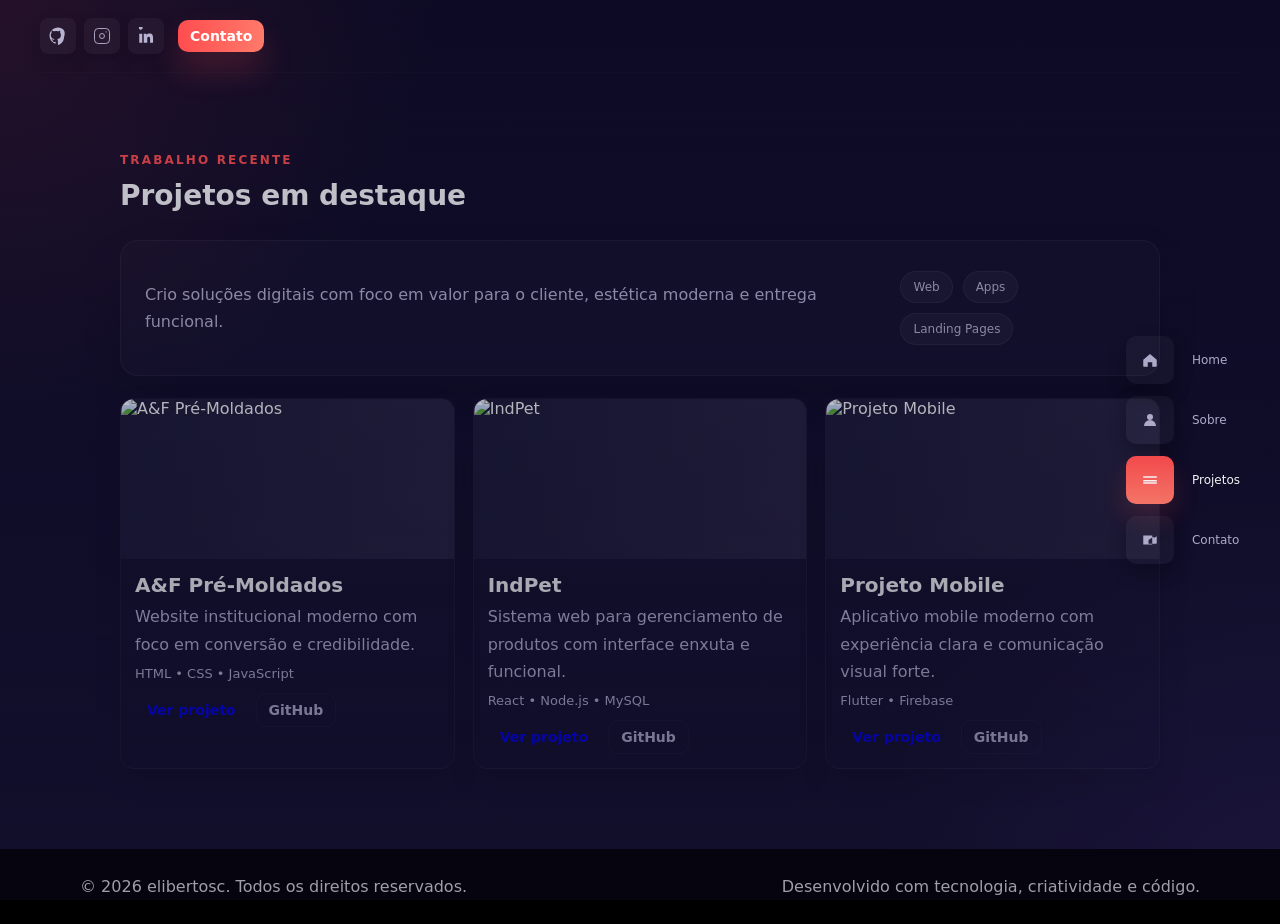
==== projects.html @ d41f6f51 "Add files via upload" ====
<!doctype html>
<html lang="pt-BR">
<head>
  <meta charset="utf-8" />
  <meta name="viewport" content="width=device-width,initial-scale=1" />
  <title>Projetos | elibertosc</title>
  <meta name="description" content="Projetos desenvolvidos por elibertosc." />
  <link rel="icon" href="assets/images/dev.ico" type="image/x-icon" />
  <link rel="stylesheet" href="style.css?v=1.1">
</head>
<body>
  <header class="topbar">
    <nav class="socials" aria-label="Redes sociais">
      <a href="https://github.com/elibertosc1" class="icon" id="github" aria-label="GitHub">
        <svg width="18" height="18" viewBox="0 0 24 24" fill="none" xmlns="http://www.w3.org/2000/svg">
          <path d="M12 .5C5.6.5.7 5.4.7 11.8c0 4.8 3.1 8.9 7.4 10.4.5.1.7-.2.7-.5v-1.9c-3 .6-3.7-1.3-3.7-1.3-.5-1.3-1.2-1.7-1.2-1.7-1-.7.1-.7.1-.7 1.1.1 1.7 1.1 1.7 1.1 1 .1 1.5-.8 1.8-1.2-2.4-.3-5-1.2-5-5.4 0-1.2.4-2.1 1.1-2.9-.1-.3-.5-1.5.1-3.1 0 0 .9-.3 2.9 1.1a9.9 9.9 0 012.6-.4c.9 0 1.8.1 2.6.4 2-.1 2.9-1.1 2.9-1.1.6 1.6.2 2.8.1 3.1.7.8 1.1 1.7 1.1 2.9 0 4.2-2.6 5.1-5 5.4.6.5 1 1.5 1 3v4.4c0 .3.2.6.7.5 4.3-1.5 7.4-5.6 7.4-10.4C23.3 5.4 18.4.5 12 .5z" fill="currentColor"/>
        </svg>
      </a>
      <a href="https://instagram.com/elibertosc" class="icon" id="instagram" aria-label="Instagram">
        <svg width="18" height="18" viewBox="0 0 24 24" fill="none" xmlns="http://www.w3.org/2000/svg">
          <path d="M7 2h10a5 5 0 015 5v10a5 5 0 01-5 5H7a5 5 0 01-5-5V7a5 5 0 015-5z" stroke="currentColor" stroke-width="1.2" fill="none"/>
          <path d="M12 8.7a3.3 3.3 0 100 6.6 3.3 3.3 0 000-6.6z" stroke="currentColor" stroke-width="1.2" fill="none"/>
          <circle cx="17.5" cy="6.5" r=".7" fill="currentColor"/>
        </svg>
      </a>
      <a href="#" class="icon" id="linkedin" aria-label="LinkedIn">
        <svg width="18" height="18" viewBox="0 0 24 24" fill="none" xmlns="http://www.w3.org/2000/svg">
          <path d="M4.98 3.5a2.5 2.5 0 11.02 0zM3 9h4v12H3z" fill="currentColor"/>
          <path d="M9 9h3.6v1.6h.1c.5-.9 1.9-1.8 3.9-1.8 4.1 0 4.8 2.7 4.8 6.1V21h-4v-5.1c0-1.2 0-2.8-1.7-2.8-1.7 0-2 1.3-2 2.7V21H9V9z" fill="currentColor"/>
        </svg>
      </a>
      <a href="contact.html" class="btn primary small" id="contactBtn">Contato</a>
    </nav>
  </header>

  <nav class="vertical-nav" id="verticalNav">
    <ul>
      <li><a class="nav-link" href="index.html"><div class="nav-glass"><span class="nav-icon"><svg width="18" height="18" viewBox="0 0 24 24" fill="none" xmlns="http://www.w3.org/2000/svg"><path d="M3 11.5L12 4l9 7.5V20a1 1 0 01-1 1h-5v-6H9v6H4a1 1 0 01-1-1v-8.5z" fill="currentColor"/></svg></span></div><span class="label">Home</span></a></li>
      <li><a class="nav-link" href="about.html"><div class="nav-glass"><span class="nav-icon"><svg width="18" height="18" viewBox="0 0 24 24" fill="none" xmlns="http://www.w3.org/2000/svg"><path d="M12 12a4 4 0 100-8 4 4 0 000 8zM4 20a8 8 0 0116 0" fill="currentColor"/></svg></span></div><span class="label">Sobre</span></a></li>
      <li class="active"><a class="nav-link" href="projects.html"><div class="nav-glass"><span class="nav-icon"><svg width="18" height="18" viewBox="0 0 24 24" fill="none" xmlns="http://www.w3.org/2000/svg"><path d="M3 7h18v2H3V7zm0 8h18v2H3v-2zM3 12h18v2H3v-2z" fill="currentColor"/></svg></span></div><span class="label">Projetos</span></a></li>
      <li><a class="nav-link" href="contact.html"><div class="nav-glass"><span class="nav-icon"><svg width="18" height="18" viewBox="0 0 24 24" fill="none" xmlns="http://www.w3.org/2000/svg"><path d="M21 8V7l-3 2-2-1-6 4v5h10a1 1 0 001-1v-6zM3 6h12v12H3z" fill="currentColor"/></svg></span></div><span class="label">Contato</span></a></li>
    </ul>
    <button class="nav-toggle" id="navToggle" aria-label="Abrir menu" aria-expanded="false">
      <span class="nav-toggle-icon" aria-hidden="true"><span></span><span></span><span></span></span>
    </button>
  </nav>

  <main>
    <section class="section page-shell" id="projects">
      <div class="page-header">
        <p class="eyebrow">Trabalho recente</p>
        <h1 class="section-title">Projetos em destaque</h1>
      </div>

      <div class="project-header">
        <p class="section-lead">Crio soluções digitais com foco em valor para o cliente, estética moderna e entrega funcional.</p>
        <div class="meta" aria-label="Categorias de projetos">
          <span>Web</span>
          <span>Apps</span>
          <span>Landing Pages</span>
        </div>
      </div>

      <div class="projects-grid">
        <article class="project-card">
          <img src="assets/images/project-1.svg" alt="A&F Pré-Moldados" loading="lazy">
          <div class="project-body">
            <h4>A&F Pré-Moldados</h4>
            <p>Website institucional moderno com foco em conversão e credibilidade.</p>
            <div class="tech">HTML • CSS • JavaScript</div>
            <div class="project-actions">
              <a href="#" class="btn small">Ver projeto</a>
              <a href="#" class="btn ghost small">GitHub</a>
            </div>
          </div>
        </article>

        <article class="project-card">
          <img src="assets/images/project-2.svg" alt="IndPet" loading="lazy">
          <div class="project-body">
            <h4>IndPet</h4>
            <p>Sistema web para gerenciamento de produtos com interface enxuta e funcional.</p>
            <div class="tech">React • Node.js • MySQL</div>
            <div class="project-actions">
              <a href="#" class="btn small">Ver projeto</a>
              <a href="#" class="btn ghost small">GitHub</a>
            </div>
          </div>
        </article>

        <article class="project-card">
          <img src="assets/images/project-3.svg" alt="Projeto Mobile" loading="lazy">
          <div class="project-body">
            <h4>Projeto Mobile</h4>
            <p>Aplicativo mobile moderno com experiência clara e comunicação visual forte.</p>
            <div class="tech">Flutter • Firebase</div>
            <div class="project-actions">
              <a href="#" class="btn small">Ver projeto</a>
              <a href="#" class="btn ghost small">GitHub</a>
            </div>
          </div>
        </article>
      </div>
    </section>
  </main>

  <footer class="site-footer">
    <div>© 2026 elibertosc. Todos os direitos reservados.</div>
    <div>Desenvolvido com tecnologia, criatividade e código.</div>
  </footer>

  <script src="script.js"></script>
</body>
</html>
---- style.css ----
:root{
  --bg:#0D0B25;
  --bg-2:#15122F;
  --text:#F5F5F7;
  --muted:#B8B3D1;
  --accent:#FF4D4F; /* coral/red */
  --glass: rgba(255,255,255,0.04);
}
*{box-sizing:border-box}
html,body{height:100%;margin:0;font-family:Inter,system-ui,Segoe UI,Roboto,Helvetica,Arial;background:radial-gradient(circle at top left, rgba(255,77,79,0.12), transparent 28%), radial-gradient(circle at bottom right, rgba(140,92,255,0.12), transparent 26%), linear-gradient(180deg,var(--bg),var(--bg-2));color:var(--text);-webkit-font-smoothing:antialiased}
body::before{content:"";position:fixed;inset:0;background:linear-gradient(180deg,rgba(13,11,37,0.18),rgba(13,11,37,0.4));pointer-events:none;z-index:0}
.topbar{display:flex;justify-content:space-between;align-items:center;padding:18px 40px;position:relative;z-index:40}
.topbar .brand{font-weight:700;letter-spacing:0.4px}
.socials{display:flex;gap:8px;align-items:center}
.socials .icon{color:var(--muted);text-decoration:none;font-size:13px;display:inline-flex;align-items:center;justify-content:center;width:36px;height:36px;border-radius:8px;background:var(--glass);backdrop-filter:blur(6px);-webkit-backdrop-filter:blur(6px);box-shadow:0 8px 18px rgba(3,4,18,0.16);padding:6px;transition:transform .2s ease, border-color .2s ease}
.socials .icon:hover{transform:translateY(-2px);border:1px solid rgba(255,255,255,0.08)}
.socials .icon svg{width:18px;height:18px}
.sr-only{position:absolute!important;height:1px;width:1px;overflow:hidden;clip:rect(1px,1px,1px,1px);white-space:nowrap}
.socials .btn{margin-left:6px}

/* Vertical nav */
.vertical-nav{position:fixed;right:24px;top:50%;transform:translateY(-50%);z-index:50;background:transparent;padding:8px;border-radius:28px}
.vertical-nav ul{list-style:none;margin:0;padding:8px;display:flex;flex-direction:column;gap:12px}
.vertical-nav li{list-style:none;transition:all .28s ease;opacity:0.95}
.vertical-nav li:hover{opacity:1}
.vertical-nav .nav-link{display:flex;align-items:center;gap:10px;text-decoration:none;color:inherit;cursor:pointer}
.nav-glass{width:48px;height:48px;border-radius:10px;display:inline-flex;align-items:center;justify-content:center;background:var(--glass);backdrop-filter:blur(6px);-webkit-backdrop-filter:blur(6px);box-shadow:0 8px 20px rgba(3,4,18,0.35);transition:all .18s ease}
.nav-icon{display:inline-flex;align-items:center;justify-content:center;color:var(--muted)}
.vertical-nav .label{font-size:12px;color:var(--muted);padding-left:8px;opacity:1;transition:opacity .18s ease,transform .18s ease;transform:none}
.vertical-nav li.active .nav-glass{background:linear-gradient(180deg,var(--accent),#ff7a6a);box-shadow:0 14px 30px rgba(255,77,79,0.18)}
.vertical-nav li.active .nav-icon{color:#fff}
.vertical-nav li.active .label{color:#fff}
.vertical-nav li:hover .nav-glass{transform:translateY(-4px);background:linear-gradient(180deg,rgba(255,255,255,0.03),transparent)}
.vertical-nav li:hover .nav-icon{color:var(--accent)}
.vertical-nav li:hover .label{opacity:1;transform:translateX(0)}
.vertical-nav .nav-toggle{display:none}
#navToggle{display:none}

/* HERO */
.hero{display:grid;grid-template-columns:420px 1fr;gap:48px;padding:120px 80px 80px;align-items:center;min-height:92vh;position:relative;z-index:1}
.hero-left{display:flex;justify-content:flex-start;align-items:center}
.photo-wrap{position:relative;width:420px;height:520px;border-radius:28px;overflow:hidden;box-shadow:0 40px 80px rgba(5,4,20,.6), inset 0 0 0 1px rgba(255,255,255,.05);background:linear-gradient(180deg,rgba(255,255,255,0.02),transparent)}
.photo-wrap picture, .photo-wrap img{display:block;width:100%;height:100%}
.photo-wrap img{width:100%;height:100%;object-fit:cover;display:block;transform:translateY(0);transition:transform .8s ease,filter .4s ease,opacity .4s ease}
.photo-wrap img.processed{filter:contrast(1.04) saturate(1.06) brightness(1.02);opacity:1}
.photo-mask{position:absolute;inset:0;border-radius:28px;pointer-events:none;background:linear-gradient(180deg,rgba(10,8,30,0),rgba(5,4,20,0.22));mix-blend-mode:multiply}
.photo-wrap::after{content:'';position:absolute;left:-20%;top:10%;width:60%;height:60%;background:radial-gradient(circle at 20% 20%, rgba(255,77,79,0.06), transparent 30%);filter:blur(42px);transform:translateZ(0);pointer-events:none}
.photo-glow{position:absolute;inset:auto  -60px -40px auto;width:220px;height:220px;background:radial-gradient(circle at 30% 30%, rgba(255,77,79,0.12), transparent 40%);filter:blur(28px);pointer-events:none}

.hero-right{padding:24px;max-width:720px}
.eyebrow{margin:0 0 12px;color:var(--accent);font-size:12px;letter-spacing:0.18em;text-transform:uppercase;font-weight:700}
.hello{font-size:28px;margin:0;color:var(--muted)}
.subtitle{font-size:16px;margin:6px 0 16px;color:var(--muted)}
.lead{font-size:18px;color:var(--muted);max-width:520px}
.impact{font-size:40px;line-height:1.02;margin:18px 0;font-weight:700}
.impact .accent{color:var(--accent)}

.hero-cta{display:flex;gap:14px;margin:20px 0}
.hero-actions{display:flex;gap:12px;flex-wrap:wrap;margin-top:20px}
.btn{display:inline-flex;align-items:center;justify-content:center;gap:8px;padding:12px 18px;border-radius:10px;text-decoration:none;cursor:pointer;border:none;font-weight:600}
.btn.primary{background:linear-gradient(90deg,var(--accent),#ff7a6a);color:#fff;box-shadow:0 18px 32px rgba(255,77,79,0.2)}
.btn.outline{background:transparent;border:1px solid rgba(255,255,255,0.08);color:var(--text)}
.btn.small{padding:8px 12px;font-size:14px}
.btn.ghost{background:transparent;color:var(--muted);border:1px solid rgba(255,255,255,0.03)}

.counters{display:flex;gap:18px;margin-top:20px;flex-wrap:wrap}
.counter{background:var(--glass);padding:10px 14px;border-radius:10px;text-align:center;min-width:110px}
.counter .num{display:block;font-size:20px;color:var(--accent)}
.counter span{display:block;color:var(--muted);font-size:13px}

.mini-services{display:flex;flex-wrap:wrap;gap:10px;margin-top:18px}
.chip{display:inline-flex;align-items:center;padding:8px 12px;border-radius:999px;border:1px solid rgba(255,255,255,0.08);background:rgba(255,255,255,0.02);color:var(--muted);font-size:13px}

/* SECTIONS */
.section{padding:80px 80px;border-top:1px solid rgba(255,255,255,0.02)}
.page-shell{padding-top:80px;max-width:1200px;margin:0 auto}
.page-header{margin-bottom:28px}
.section-title{font-size:28px;margin:0 0 14px}
.section-lead{color:var(--muted);max-width:880px;line-height:1.7}

.feature-band{display:grid;grid-template-columns:1.4fr .9fr;gap:20px;align-items:stretch;margin-bottom:28px}
.intro-panel, .stat-grid, .process-grid, .project-header, .contact-panel, .help-grid{background:rgba(255,255,255,0.02);border:1px solid rgba(255,255,255,0.05);border-radius:18px;box-shadow:0 18px 38px rgba(3,4,18,0.16)}
.intro-panel{padding:26px}
.intro-panel h3{margin:0 0 12px;font-size:22px}
.intro-panel p{margin:0;color:var(--muted);line-height:1.8}
.stat-grid{display:grid;grid-template-columns:repeat(2,1fr);gap:16px;padding:18px}
.stat-item{padding:18px;border-radius:14px;background:linear-gradient(180deg,rgba(255,255,255,0.02),rgba(255,255,255,0.01));border:1px solid rgba(255,255,255,0.04)}
.stat-item strong{display:block;font-size:30px;color:var(--accent);margin-bottom:8px}
.stat-item span{color:var(--muted);font-size:13px}

.about-cards{display:grid;grid-template-columns:repeat(4,1fr);gap:16px;margin-top:24px}
.card{background:linear-gradient(180deg,rgba(255,255,255,0.02),transparent);padding:18px;border-radius:12px;border:1px solid rgba(255,255,255,0.04);box-shadow:0 10px 25px rgba(3,4,18,0.12)}
.card h4{margin:0 0 10px;font-size:18px}
.card p{margin:0;color:var(--muted);line-height:1.7}

.process-grid{display:grid;grid-template-columns:repeat(4,1fr);gap:16px;padding:18px;margin-top:28px}
.process-item{padding:18px;border-radius:14px;border:1px solid rgba(255,255,255,0.04);background:linear-gradient(180deg,rgba(255,255,255,0.014),transparent)}
.process-item .step{display:inline-flex;align-items:center;justify-content:center;width:32px;height:32px;border-radius:10px;background:rgba(255,77,79,0.12);color:var(--accent);font-weight:700;margin-bottom:12px}
.process-item h4{margin:0 0 8px}
.process-item p{margin:0;color:var(--muted);line-height:1.7}

.project-header{padding:24px;display:flex;justify-content:space-between;align-items:center;gap:20px;margin-bottom:22px}
.project-header .meta{display:flex;flex-wrap:wrap;gap:10px}
.project-header .meta span{padding:8px 12px;border-radius:999px;background:rgba(255,255,255,0.04);border:1px solid rgba(255,255,255,0.06);color:var(--muted);font-size:12px}

.projects-grid{display:grid;grid-template-columns:repeat(3,1fr);gap:18px;margin-top:18px}
.project-card{background:linear-gradient(180deg,rgba(255,255,255,0.02),transparent);border-radius:14px;overflow:hidden;display:flex;flex-direction:column;border:1px solid rgba(255,255,255,0.04);box-shadow:0 12px 28px rgba(3,4,18,0.12)}
.project-card img{width:100%;height:180px;object-fit:cover;background:linear-gradient(90deg,#1b1a36,#25223f)}
.project-body{padding:18px}
.project-body h4{margin:0 0 8px;font-size:20px}
.project-body p{margin:0;color:var(--muted);line-height:1.7}
.tech{color:var(--muted);font-size:13px;margin-top:10px}
.project-actions{display:flex;gap:8px;margin-top:14px}

.contact-wrap{display:grid;grid-template-columns:1.2fr .8fr;gap:20px;margin-top:18px}
.contact-panel, .help-grid{padding:24px;border-radius:18px}
.contact-panel h3, .help-grid h3{margin:0 0 18px;font-size:22px}
.contact-panel .contacts-list{margin:0}
.help-grid{display:grid;grid-template-columns:1fr;gap:14px}
.help-item{padding:16px;border-radius:14px;background:rgba(255,255,255,0.02);border:1px solid rgba(255,255,255,0.04)}
.help-item h4{margin:0 0 8px}
.help-item p{margin:0;color:var(--muted);line-height:1.7}

.skills-grid{display:flex;flex-wrap:wrap;gap:12px;margin-top:20px}
.skill{background:rgba(255,255,255,0.03);padding:10px 12px;border-radius:10px;color:var(--muted)}

.projects-grid{display:grid;grid-template-columns:repeat(3,1fr);gap:18px;margin-top:18px}
.project-card{background:linear-gradient(180deg,rgba(255,255,255,0.02),transparent);border-radius:14px;overflow:hidden;display:flex;flex-direction:column}
.project-card img{width:100%;height:160px;object-fit:cover;background:linear-gradient(90deg,#1b1a36,#25223f)}
.project-body{padding:14px}
.project-body h4{margin:0 0 6px}
.tech{color:var(--muted);font-size:13px;margin-top:8px}
.project-actions{display:flex;gap:8px;margin-top:12px}

.timeline{display:flex;flex-direction:column;gap:14px}
.timeline-item{background:linear-gradient(180deg,rgba(255,255,255,0.02),transparent);padding:14px;border-radius:10px}
.period{font-weight:700;color:var(--muted)}
.role{font-size:16px;margin-top:6px}

.services-grid{display:grid;grid-template-columns:repeat(3,1fr);gap:12px;margin-top:18px}
.service.card{padding:18px;border-radius:12px}

.contact-wrap{display:grid;grid-template-columns:1fr 320px;gap:24px;margin-top:18px}
.contact-form label{display:block;margin-bottom:10px}
.contact-form input,.contact-form textarea{width:100%;padding:10px;border-radius:8px;border:1px solid rgba(255,255,255,0.04);background:transparent;color:var(--text)}

/* Contacts list (vertical, professional) */
.contacts-list{list-style:none;margin:12px 0 0;padding:0;display:flex;flex-direction:column;gap:12px}
.contact-item{background:transparent;padding:0;border-radius:10px}
.contact-item.whatsapp{border-left:4px solid transparent}
.contact-link{display:flex;flex-direction:column;gap:8px;padding:14px;border-radius:10px;background:linear-gradient(180deg,rgba(255,255,255,0.02),transparent);transition:all .2s ease;color:inherit;text-decoration:none}
.contact-link{opacity:0;transform:translateY(10px)}
.contact-link:hover{transform:translateY(-4px);box-shadow:0 12px 30px rgba(3,4,18,0.45);background:linear-gradient(180deg,rgba(255,77,79,0.03),transparent)}
.contact-link.in-view{opacity:1;transform:translateY(0);transition:opacity .5s ease,transform .45s cubic-bezier(.2,.9,.3,1)}
.contact-link:hover .contact-icon{color:var(--accent)}
.contact-head{display:flex;align-items:center;gap:12px}
.contact-icon{display:inline-flex;align-items:center;justify-content:center;width:36px;height:36px;color:var(--muted);font-size:18px}
.contact-label{font-size:13px;color:var(--muted);font-weight:700}
.contact-value{font-size:16px;color:var(--text);margin-top:6px}
.contact-value a{color:var(--text);text-decoration:none}
.contact-value a:hover{color:var(--accent);text-decoration:underline}

@media(max-width:980px){
  .contact-wrap{grid-template-columns:1fr}
}

/* Wide screens: two-column contacts list */
@media(min-width:1200px){
  .contacts-list{display:grid;grid-template-columns:repeat(2, minmax(0,1fr));gap:14px}
  .contact-link{padding:18px}
}

.site-footer{padding:28px 80px;background:#000;color:#fff;display:flex;justify-content:space-between}

/* small screens */
@media(max-width:980px){
  .hero{grid-template-columns:1fr;gap:20px;padding:120px 28px 60px}
  .photo-wrap{width:320px;height:420px;margin:0 auto}
  .about-cards{grid-template-columns:repeat(2,1fr)}
  .projects-grid{grid-template-columns:repeat(2,1fr)}
  .services-grid{grid-template-columns:repeat(2,1fr)}
  .vertical-nav{right:10px}
}
@media(max-width:640px){
  .topbar{padding:12px}
  .section{padding:64px 20px 50px}
  .page-shell{padding-top:72px}
  .vertical-nav{
    display:block;
    right:12px;
    left:auto;
    top:14px;
    transform:none;
    background:transparent;
    border:none;
    border-radius:0;
    padding:0;
    box-shadow:none;
    backdrop-filter:none;
    -webkit-backdrop-filter:none
  }
  .vertical-nav ul{
    display:none;
    flex-direction:column;
    gap:8px;
    min-width:170px;
    padding:10px;
    margin-top:52px;
    margin-left:auto;
    background:rgba(13,11,37,0.9);
    border:1px solid rgba(255,255,255,0.08);
    border-radius:18px;
    box-shadow:0 20px 40px rgba(3,4,18,0.46);
  }
  .vertical-nav.open ul{display:flex}
  .vertical-nav li{opacity:1}
  .vertical-nav .nav-link{
    justify-content:flex-start;
    padding:10px 12px;
    border-radius:12px;
    background:rgba(255,255,255,0.02);
    border:1px solid transparent;
    transition:all .2s ease
  }
  .vertical-nav li.active .nav-link,
  .vertical-nav .nav-link:hover{
    background:linear-gradient(180deg,rgba(255,77,79,0.10),rgba(255,255,255,0.02));
    border-color:rgba(255,255,255,0.06)
  }
  #navToggle,
  .vertical-nav .nav-toggle{
    display:flex !important;
    width:42px;
    height:42px;
    border-radius:12px;
    align-items:center;
    justify-content:center;
    background:linear-gradient(180deg,rgba(255,255,255,0.06),rgba(255,255,255,0.02));
    border:1px solid rgba(255,255,255,0.08);
    color:var(--text);
    font-size:22px;
    cursor:pointer;
    margin-left:auto;
    box-shadow:0 12px 24px rgba(3,4,18,0.28)
  }
  .nav-toggle-icon{position:relative;width:18px;height:14px;display:flex;flex-direction:column;justify-content:space-between}
  .nav-toggle-icon span{display:block;width:100%;height:2px;border-radius:999px;background:var(--text);transition:transform .25s ease, opacity .2s ease, width .2s ease;transform-origin:center}
  .nav-toggle.open .nav-toggle-icon span:nth-child(1){transform:translateY(6px) rotate(45deg)}
  .nav-toggle.open .nav-toggle-icon span:nth-child(2){opacity:0}
  .nav-toggle.open .nav-toggle-icon span:nth-child(3){transform:translateY(-6px) rotate(-45deg)}
  .vertical-nav .label{display:inline-block;opacity:1;transform:none;color:var(--text)}
  .vertical-nav .nav-glass{width:28px;height:28px;border-radius:8px}

  .feature-band,
  .project-header,
  .contact-wrap,
  .about-cards,
  .process-grid,
  .projects-grid,
  .services-grid{grid-template-columns:1fr !important;display:grid !important}

  .project-header{display:flex !important;flex-direction:column;align-items:flex-start;gap:12px}
  .project-header .meta{width:100%}
  .project-header .meta span{display:inline-flex}
  .process-grid{gap:12px}
  .contact-panel, .help-grid{padding:18px}
  .contact-link{padding:12px}
  .contact-value{font-size:14px}

  .hero{padding-top:96px}
  .hero-left{order:1;display:flex;justify-content:center}
  .hero-right{order:2;max-width:100%;padding:8px 0 0}
  .hello{font-size:24px}
  .subtitle{font-size:14px; margin-bottom:12px}
  .lead{font-size:16px; margin:0 0 12px}
  .impact{font-size:clamp(1.7rem, 5vw, 2.2rem);line-height:1.18; margin:0 0 14px; letter-spacing:-0.04em}
  .hero-actions{display:flex;flex-direction:column;align-items:stretch;gap:10px; margin-top:14px}
  .hero-actions .btn{width:100%;max-width:100%}
  .counters{margin-top:14px; gap:10px}
  .counter{min-width:0; flex:1 1 30%}
  .mini-services{margin-top:14px}
  .photo-wrap{width:min(100%, 290px);height:340px;margin:0 auto;border-radius:22px}
  .hero .eyebrow{margin-bottom:8px}
}

/* animations */
.in-view{opacity:1;transform:none}
.photo-wrap img{transform:translateY(8px)}
.photo-wrap img.in-view{transform:translateY(0)}

/* subtle focus states */
button:focus, a:focus{outline:2px solid rgba(255,77,79,0.14);outline-offset:3px}
/* Better visible focus for keyboard users */
:focus-visible{outline:3px solid rgba(255,77,79,0.18);outline-offset:3px;border-radius:6px}
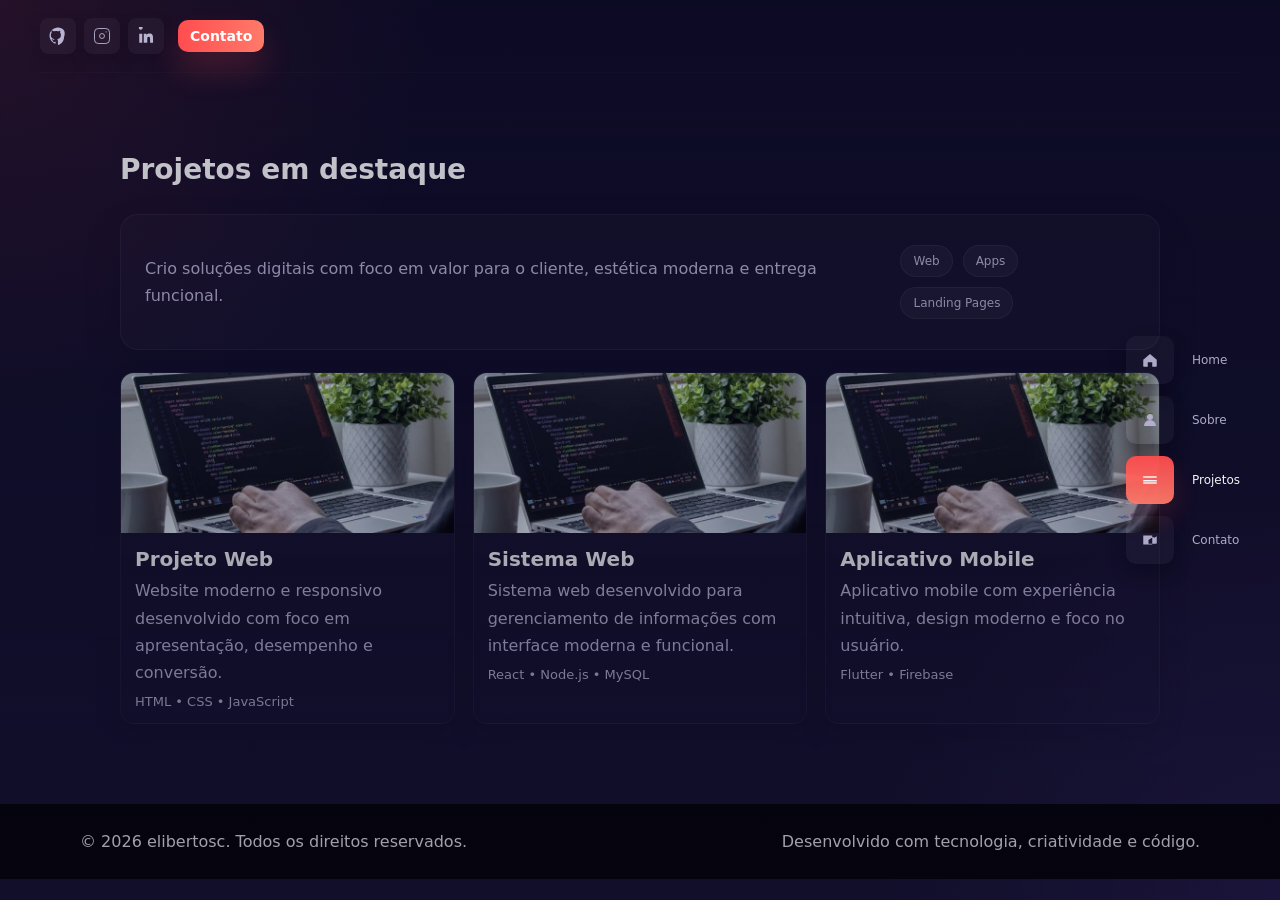
==== commit ffdaad30: "Add files via upload" ====
--- a/projects.html
+++ b/projects.html
@@ -1,114 +1,536 @@
+
 <!doctype html>
 <html lang="pt-BR">
+
 <head>
   <meta charset="utf-8" />
-  <meta name="viewport" content="width=device-width,initial-scale=1" />
+  <meta name="viewport" content="width=device-width, initial-scale=1" />
+
   <title>Projetos | elibertosc</title>
-  <meta name="description" content="Projetos desenvolvidos por elibertosc." />
-  <link rel="icon" href="assets/images/dev.ico" type="image/x-icon" />
+
+  <meta
+    name="description"
+    content="Projetos desenvolvidos por elibertosc."
+  />
+
+  <link
+    rel="icon"
+    href="assets/images/dev.ico"
+    type="image/x-icon"
+  />
+
   <link rel="stylesheet" href="style.css?v=1.1">
 </head>
+
+
 <body>
+
+  <!-- =========================
+       TOPO
+  ========================== -->
+
   <header class="topbar">
+
     <nav class="socials" aria-label="Redes sociais">
-      <a href="https://github.com/elibertosc1" class="icon" id="github" aria-label="GitHub">
-        <svg width="18" height="18" viewBox="0 0 24 24" fill="none" xmlns="http://www.w3.org/2000/svg">
-          <path d="M12 .5C5.6.5.7 5.4.7 11.8c0 4.8 3.1 8.9 7.4 10.4.5.1.7-.2.7-.5v-1.9c-3 .6-3.7-1.3-3.7-1.3-.5-1.3-1.2-1.7-1.2-1.7-1-.7.1-.7.1-.7 1.1.1 1.7 1.1 1.7 1.1 1 .1 1.5-.8 1.8-1.2-2.4-.3-5-1.2-5-5.4 0-1.2.4-2.1 1.1-2.9-.1-.3-.5-1.5.1-3.1 0 0 .9-.3 2.9 1.1a9.9 9.9 0 012.6-.4c.9 0 1.8.1 2.6.4 2-.1 2.9-1.1 2.9-1.1.6 1.6.2 2.8.1 3.1.7.8 1.1 1.7 1.1 2.9 0 4.2-2.6 5.1-5 5.4.6.5 1 1.5 1 3v4.4c0 .3.2.6.7.5 4.3-1.5 7.4-5.6 7.4-10.4C23.3 5.4 18.4.5 12 .5z" fill="currentColor"/>
+
+      <!-- GitHub -->
+      <a
+        href="https://github.com/elibertosc1"
+        class="icon"
+        id="github"
+        aria-label="GitHub"
+        target="_blank"
+        rel="noopener noreferrer"
+      >
+        <svg
+          width="18"
+          height="18"
+          viewBox="0 0 24 24"
+          fill="none"
+          xmlns="http://www.w3.org/2000/svg"
+        >
+          <path
+            d="M12 .5C5.6.5.7 5.4.7 11.8c0 4.8 3.1 8.9 7.4 10.4.5.1.7-.2.7-.5v-1.9c-3 .6-3.7-1.3-3.7-1.3-.5-1.3-1.2-1.7-1.2-1.7-1-.7.1-.7.1-.7 1.1.1 1.7 1.1 1.7 1.1 1 .1 1.5-.8 1.8-1.2-2.4-.3-5-1.2-5-5.4 0-1.2.4-2.1 1.1-2.9-.1-.3-.5-1.5.1-3.1 0 0 .9-.3 2.9 1.1a9.9 9.9 0 012.6-.4c.9 0 1.8.1 2.6.4 2-.1 2.9-1.1 2.9-1.1.6 1.6.2 2.8.1 3.1.7.8 1.1 1.7 1.1 2.9 0 4.2-2.6 5.1-5 5.4.6.5 1 1.5 1 3v4.4c0 .3.2.6.7.5 4.3-1.5 7.4-5.6 7.4-10.4C23.3 5.4 18.4.5 12 .5z"
+            fill="currentColor"
+          />
         </svg>
       </a>
-      <a href="https://instagram.com/elibertosc" class="icon" id="instagram" aria-label="Instagram">
-        <svg width="18" height="18" viewBox="0 0 24 24" fill="none" xmlns="http://www.w3.org/2000/svg">
-          <path d="M7 2h10a5 5 0 015 5v10a5 5 0 01-5 5H7a5 5 0 01-5-5V7a5 5 0 015-5z" stroke="currentColor" stroke-width="1.2" fill="none"/>
-          <path d="M12 8.7a3.3 3.3 0 100 6.6 3.3 3.3 0 000-6.6z" stroke="currentColor" stroke-width="1.2" fill="none"/>
-          <circle cx="17.5" cy="6.5" r=".7" fill="currentColor"/>
+
+
+      <!-- Instagram -->
+      <a
+        href="https://instagram.com/elibertosc"
+        class="icon"
+        id="instagram"
+        aria-label="Instagram"
+        target="_blank"
+        rel="noopener noreferrer"
+      >
+        <svg
+          width="18"
+          height="18"
+          viewBox="0 0 24 24"
+          fill="none"
+          xmlns="http://www.w3.org/2000/svg"
+        >
+          <path
+            d="M7 2h10a5 5 0 015 5v10a5 5 0 01-5 5H7a5 5 0 01-5-5V7a5 5 0 015-5z"
+            stroke="currentColor"
+            stroke-width="1.2"
+          />
+
+          <path
+            d="M12 8.7a3.3 3.3 0 100 6.6 3.3 3.3 0 000-6.6z"
+            stroke="currentColor"
+            stroke-width="1.2"
+          />
+
+          <circle
+            cx="17.5"
+            cy="6.5"
+            r=".7"
+            fill="currentColor"
+          />
         </svg>
       </a>
-      <a href="#" class="icon" id="linkedin" aria-label="LinkedIn">
-        <svg width="18" height="18" viewBox="0 0 24 24" fill="none" xmlns="http://www.w3.org/2000/svg">
-          <path d="M4.98 3.5a2.5 2.5 0 11.02 0zM3 9h4v12H3z" fill="currentColor"/>
-          <path d="M9 9h3.6v1.6h.1c.5-.9 1.9-1.8 3.9-1.8 4.1 0 4.8 2.7 4.8 6.1V21h-4v-5.1c0-1.2 0-2.8-1.7-2.8-1.7 0-2 1.3-2 2.7V21H9V9z" fill="currentColor"/>
+
+
+      <!-- LinkedIn -->
+      <a
+        href="#"
+        class="icon"
+        id="linkedin"
+        aria-label="LinkedIn"
+      >
+        <svg
+          width="18"
+          height="18"
+          viewBox="0 0 24 24"
+          fill="none"
+          xmlns="http://www.w3.org/2000/svg"
+        >
+          <path
+            d="M4.98 3.5a2.5 2.5 0 11.02 0zM3 9h4v12H3z"
+            fill="currentColor"
+          />
+
+          <path
+            d="M9 9h3.6v1.6h.1c.5-.9 1.9-1.8 3.9-1.8 4.1 0 4.8 2.7 4.8 6.1V21h-4v-5.1c0-1.2 0-2.8-1.7-2.8-1.7 0-2 1.3-2 2.7V21H9V9z"
+            fill="currentColor"
+          />
         </svg>
       </a>
-      <a href="contact.html" class="btn primary small" id="contactBtn">Contato</a>
+
+
+      <!-- Contato -->
+      <a
+        href="contact.html"
+        class="btn primary small"
+        id="contactBtn"
+      >
+        Contato
+      </a>
+
     </nav>
+
   </header>
 
-  <nav class="vertical-nav" id="verticalNav">
+
+
+  <!-- =========================
+       MENU LATERAL
+  ========================== -->
+
+  <nav
+    class="vertical-nav"
+    id="verticalNav"
+  >
+
     <ul>
-      <li><a class="nav-link" href="index.html"><div class="nav-glass"><span class="nav-icon"><svg width="18" height="18" viewBox="0 0 24 24" fill="none" xmlns="http://www.w3.org/2000/svg"><path d="M3 11.5L12 4l9 7.5V20a1 1 0 01-1 1h-5v-6H9v6H4a1 1 0 01-1-1v-8.5z" fill="currentColor"/></svg></span></div><span class="label">Home</span></a></li>
-      <li><a class="nav-link" href="about.html"><div class="nav-glass"><span class="nav-icon"><svg width="18" height="18" viewBox="0 0 24 24" fill="none" xmlns="http://www.w3.org/2000/svg"><path d="M12 12a4 4 0 100-8 4 4 0 000 8zM4 20a8 8 0 0116 0" fill="currentColor"/></svg></span></div><span class="label">Sobre</span></a></li>
-      <li class="active"><a class="nav-link" href="projects.html"><div class="nav-glass"><span class="nav-icon"><svg width="18" height="18" viewBox="0 0 24 24" fill="none" xmlns="http://www.w3.org/2000/svg"><path d="M3 7h18v2H3V7zm0 8h18v2H3v-2zM3 12h18v2H3v-2z" fill="currentColor"/></svg></span></div><span class="label">Projetos</span></a></li>
-      <li><a class="nav-link" href="contact.html"><div class="nav-glass"><span class="nav-icon"><svg width="18" height="18" viewBox="0 0 24 24" fill="none" xmlns="http://www.w3.org/2000/svg"><path d="M21 8V7l-3 2-2-1-6 4v5h10a1 1 0 001-1v-6zM3 6h12v12H3z" fill="currentColor"/></svg></span></div><span class="label">Contato</span></a></li>
+
+      <!-- Home -->
+      <li>
+
+        <a
+          class="nav-link"
+          href="index.html"
+        >
+
+          <div class="nav-glass">
+
+            <span class="nav-icon">
+
+              <svg
+                width="18"
+                height="18"
+                viewBox="0 0 24 24"
+                fill="none"
+              >
+
+                <path
+                  d="M3 11.5L12 4l9 7.5V20a1 1 0 01-1 1h-5v-6H9v6H4a1 1 0 01-1-1v-8.5z"
+                  fill="currentColor"
+                />
+
+              </svg>
+
+            </span>
+
+          </div>
+
+          <span class="label">
+            Home
+          </span>
+
+        </a>
+
+      </li>
+
+
+
+      <!-- Sobre -->
+      <li>
+
+        <a
+          class="nav-link"
+          href="about.html"
+        >
+
+          <div class="nav-glass">
+
+            <span class="nav-icon">
+
+              <svg
+                width="18"
+                height="18"
+                viewBox="0 0 24 24"
+                fill="none"
+              >
+
+                <path
+                  d="M12 12a4 4 0 100-8 4 4 0 000 8zM4 20a8 8 0 0116 0"
+                  fill="currentColor"
+                />
+
+              </svg>
+
+            </span>
+
+          </div>
+
+          <span class="label">
+            Sobre
+          </span>
+
+        </a>
+
+      </li>
+
+
+
+      <!-- Projetos -->
+      <li class="active">
+
+        <a
+          class="nav-link"
+          href="projects.html"
+        >
+
+          <div class="nav-glass">
+
+            <span class="nav-icon">
+
+              <svg
+                width="18"
+                height="18"
+                viewBox="0 0 24 24"
+                fill="none"
+              >
+
+                <path
+                  d="M3 7h18v2H3V7zm0 8h18v2H3v-2zM3 12h18v2H3v-2z"
+                  fill="currentColor"
+                />
+
+              </svg>
+
+            </span>
+
+          </div>
+
+          <span class="label">
+            Projetos
+          </span>
+
+        </a>
+
+      </li>
+
+
+
+      <!-- Contato -->
+      <li>
+
+        <a
+          class="nav-link"
+          href="contact.html"
+        >
+
+          <div class="nav-glass">
+
+            <span class="nav-icon">
+
+              <svg
+                width="18"
+                height="18"
+                viewBox="0 0 24 24"
+                fill="none"
+              >
+
+                <path
+                  d="M21 8V7l-3 2-2-1-6 4v5h10a1 1 0 001-1v-6zM3 6h12v12H3z"
+                  fill="currentColor"
+                />
+
+              </svg>
+
+            </span>
+
+          </div>
+
+          <span class="label">
+            Contato
+          </span>
+
+        </a>
+
+      </li>
+
     </ul>
-    <button class="nav-toggle" id="navToggle" aria-label="Abrir menu" aria-expanded="false">
-      <span class="nav-toggle-icon" aria-hidden="true"><span></span><span></span><span></span></span>
+
+
+
+    <!-- Botão menu mobile -->
+    <button
+      class="nav-toggle"
+      id="navToggle"
+      aria-label="Abrir menu"
+      aria-expanded="false"
+    >
+
+      <span
+        class="nav-toggle-icon"
+        aria-hidden="true"
+      >
+
+        <span></span>
+        <span></span>
+        <span></span>
+
+      </span>
+
     </button>
+
   </nav>
 
+
+
+  <!-- =========================
+       CONTEÚDO
+  ========================== -->
+
   <main>
-    <section class="section page-shell" id="projects">
+
+    <section
+      class="section page-shell"
+      id="projects"
+    >
+
+
+      <!-- Título -->
+
       <div class="page-header">
-        <p class="eyebrow">Trabalho recente</p>
-        <h1 class="section-title">Projetos em destaque</h1>
+
+        <h1 class="section-title">
+          Projetos em destaque
+        </h1>
+
       </div>
 
+
+
+      <!-- Introdução -->
+
       <div class="project-header">
-        <p class="section-lead">Crio soluções digitais com foco em valor para o cliente, estética moderna e entrega funcional.</p>
-        <div class="meta" aria-label="Categorias de projetos">
-          <span>Web</span>
-          <span>Apps</span>
-          <span>Landing Pages</span>
+
+        <p class="section-lead">
+          Crio soluções digitais com foco em valor para o cliente,
+          estética moderna e entrega funcional.
+        </p>
+
+
+        <div
+          class="meta"
+          aria-label="Categorias de projetos"
+        >
+
+          <span>
+            Web
+          </span>
+
+          <span>
+            Apps
+          </span>
+
+          <span>
+            Landing Pages
+          </span>
+
         </div>
+
       </div>
 
+
+
+      <!-- =========================
+           PROJETOS
+      ========================== -->
+
       <div class="projects-grid">
+
+
+        <!-- PROJETO 1 -->
+
         <article class="project-card">
-          <img src="assets/images/project-1.svg" alt="A&F Pré-Moldados" loading="lazy">
+
+          <img
+            src="assets/images/images.jfif"
+            alt="Projeto Web"
+            loading="lazy"
+          >
+
+
           <div class="project-body">
-            <h4>A&F Pré-Moldados</h4>
-            <p>Website institucional moderno com foco em conversão e credibilidade.</p>
-            <div class="tech">HTML • CSS • JavaScript</div>
-            <div class="project-actions">
-              <a href="#" class="btn small">Ver projeto</a>
-              <a href="#" class="btn ghost small">GitHub</a>
+
+            <h4>
+              Projeto Web
+            </h4>
+
+
+            <p>
+              Website moderno e responsivo desenvolvido
+              com foco em apresentação, desempenho e conversão.
+            </p>
+
+
+            <div class="tech">
+              HTML • CSS • JavaScript
             </div>
-          </div>
+
+          </div>
+
         </article>
 
+
+
+        <!-- PROJETO 2 -->
+
         <article class="project-card">
-          <img src="assets/images/project-2.svg" alt="IndPet" loading="lazy">
+
+          <img
+            src="assets/images/images.jfif"
+            alt="Sistema Web"
+            loading="lazy"
+          >
+
+
           <div class="project-body">
-            <h4>IndPet</h4>
-            <p>Sistema web para gerenciamento de produtos com interface enxuta e funcional.</p>
-            <div class="tech">React • Node.js • MySQL</div>
-            <div class="project-actions">
-              <a href="#" class="btn small">Ver projeto</a>
-              <a href="#" class="btn ghost small">GitHub</a>
+
+            <h4>
+              Sistema Web
+            </h4>
+
+
+            <p>
+              Sistema web desenvolvido para gerenciamento
+              de informações com interface moderna e funcional.
+            </p>
+
+
+            <div class="tech">
+              React • Node.js • MySQL
             </div>
-          </div>
+
+          </div>
+
         </article>
 
+
+
+        <!-- PROJETO 3 -->
+
         <article class="project-card">
-          <img src="assets/images/project-3.svg" alt="Projeto Mobile" loading="lazy">
+
+          <img
+            src="assets/images/images.jfif"
+            alt="Aplicativo Mobile"
+            loading="lazy"
+          >
+
+
           <div class="project-body">
-            <h4>Projeto Mobile</h4>
-            <p>Aplicativo mobile moderno com experiência clara e comunicação visual forte.</p>
-            <div class="tech">Flutter • Firebase</div>
-            <div class="project-actions">
-              <a href="#" class="btn small">Ver projeto</a>
-              <a href="#" class="btn ghost small">GitHub</a>
+
+            <h4>
+              Aplicativo Mobile
+            </h4>
+
+
+            <p>
+              Aplicativo mobile com experiência intuitiva,
+              design moderno e foco no usuário.
+            </p>
+
+
+            <div class="tech">
+              Flutter • Firebase
             </div>
-          </div>
+
+          </div>
+
         </article>
+
+
       </div>
+
     </section>
+
   </main>
 
+
+
+  <!-- =========================
+       RODAPÉ
+  ========================== -->
+
   <footer class="site-footer">
-    <div>© 2026 elibertosc. Todos os direitos reservados.</div>
-    <div>Desenvolvido com tecnologia, criatividade e código.</div>
+
+    <div>
+      © 2026 elibertosc. Todos os direitos reservados.
+    </div>
+
+    <div>
+      Desenvolvido com tecnologia, criatividade e código.
+    </div>
+
   </footer>
 
+
+
+  <!-- JavaScript -->
+
   <script src="script.js"></script>
+
 </body>
+
 </html>
+
